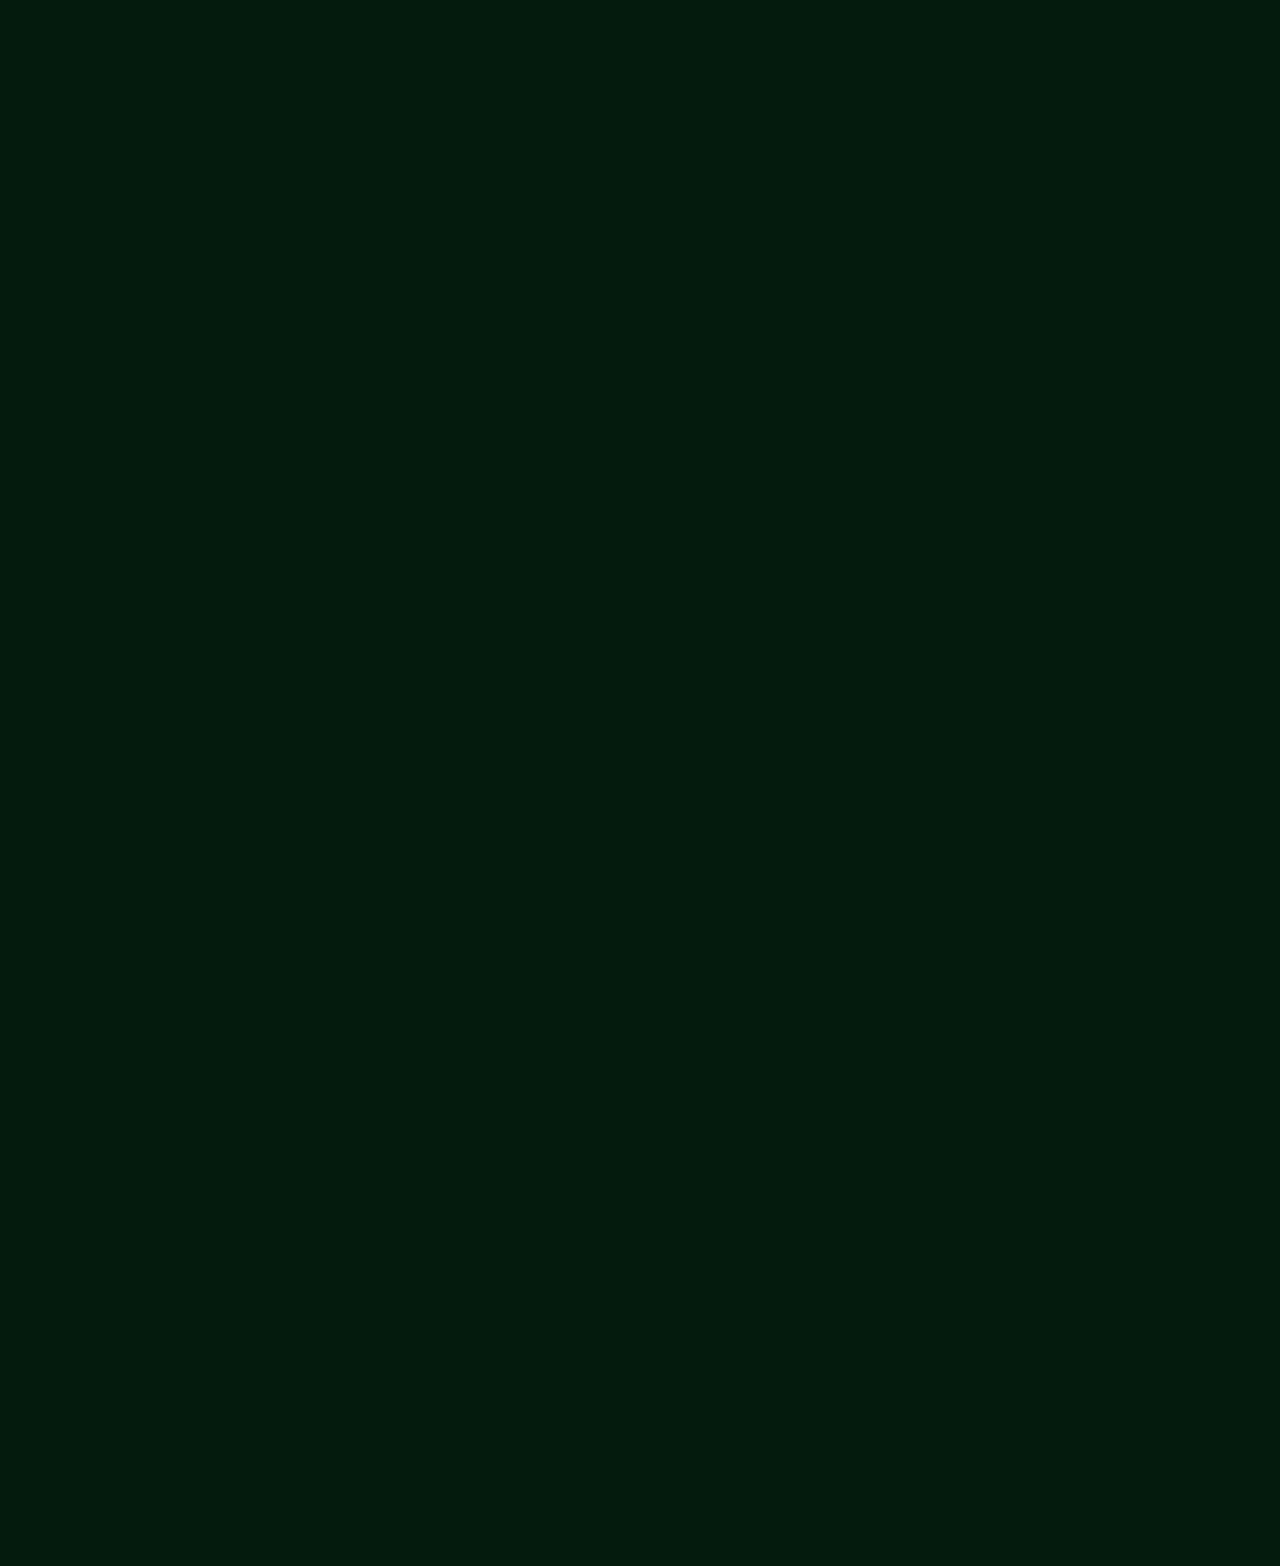
==== index.html @ d1846ac2 "Update" ====
<!DOCTYPE html>
<html lang="en">

<head>
  <meta charset="UTF-8">
  <meta http-equiv="X-UA-Compatible" content="IE=edge">
  <meta name="viewport" content="width=device-width, initial-scale=1.0">
  <meta name="description"
    content="This is the awsome blog of teenage mutant ninja turtles. We blog about our everyday life, and things that interest us">
  <title>Home page</title>
  <link href="styles/styles.css" rel="stylesheet">
  <link rel="shortcut icon" type="image/png" href="images/favleo.png">
  <script src="https://kit.fontawesome.com/1fe0dacb52.js" crossorigin="anonymous"></script>
</head>

<body>
  <header class="top">
    <div class="background-top">
      <div class="head">
        <div class="bandana"></div>
      </div>
      <div class="eyes">
        <div class="eye_left">
          <div class="eyeball"></div>
        </div>
        <div class="eye_right">
          <div class="eyeball"></div>
        </div>
      </div>
    </div>
    <nav class="nav_top_front">
      <a href="index.html" class="home_header"><i class="fas fa-user-ninja"></i>
        <p>Turtleblog</p>
      </a>
      <div class="hamburger">
        <div class="bar"></div>
        <div class="bar"></div>
        <div class="bar"></div>
      </div>
      <ul class="nav-menu">
        <li class="nav-items"><a href="index.html" class="button active_site">home</a></li>
        <li class="nav-items"><a href="blog.html" class="button">blog</a></li>
        <li class="nav-items"><a href="about.html" class="button">about</a></li>
        <li class="nav-items"><a href="contact.html" class="button">contact</a></li>
      </ul>
    </nav>
  </header>
  <main>
    <div class="background-front">
      <div class="text-button-front">
        <p class="front_text_first">the awsome blog of</p>
        <p class="front_text_second">teenage mutant ninja</p>
        <p class="front_text_third">turtles</p>
        <a href="blog.html" class="button_front">Enter</a>
      </div>
    </div>
    <div class="latest_posts">
      <p>Latest posts</p>
    </div>
    <div class="carousel_wrapper">
      <div class="slider">
        <button class="pre-btn">
          <img src="/images/arrow.png" alt="last">
        </button>
        <button class="nxt-btn">
          <img src="/images/arrow.png" alt="next">
        </button>
        <div class="carousel slider-container">
          <div class="loader">
            <i class="fas fa-user-ninja"></i>
            <i class="fas fa-user-ninja"></i>
            <i class="fas fa-user-ninja"></i>
            <i class="fas fa-user-ninja"></i>
          </div>
          <p class="loader_p">Loading</p>
        </div>
      </div>
    </div>
    <div class="dons_pizza">Here comes Donatello's kitchen</div>
  </main>
  <script src="/js/script.js"></script>
  <script src="/js/eyes.js"></script>
  <script src="/js/carousel.js"></script>
  <footer>Atle R. Andersen-Hjelmseth &copy; 2023</footer>
</body>

</html>
---- styles/styles.css ----
/* Global styles */

@font-face {
  font-family: 'turtles';
  src: url(/fonts/Turtles.otf);
}

@font-face {
  font-family: 'halfshell';
  src: url(/fonts/NinjaTurtles-AArm.otf);
}
body {
  margin: auto;
  font-family:'Gill Sans', 'Gill Sans MT', Calibri, 'Trebuchet MS', sans-serif;
  font-size: 1.2rem;
  background-color: #041b0d;
  max-width: 1500px;
  min-height: 100vh;
  animation-name: smooth;
  animation-duration: 0.2s;
  animation-fill-mode: forwards;
  opacity: 0;
}

a {
  text-decoration: none;
  color: white;
  text-transform:uppercase;
  font-size: 1.2rem;
}

img {
  width: 100%;
}

main {
  background-image: linear-gradient(0deg, rgba(31, 99, 14, 0.98), rgba(31, 99, 14, 0.98)), url(/images/wall-2715701_640.jpg);
  padding-bottom: 20px;
  min-height: 100%;
  min-height: calc(100vh - 70px);
}

h1 {
  font-size: 1.5rem;
  text-align: center;
  color: white;
  text-shadow: 0px 5px 10px rgb(0, 0, 0);
  text-transform: uppercase;
  padding: 30px 0px 0px 0px;
}

h2 {
  text-align: center;
  color: white;
  text-decoration: underline;
}

.api_error {
  padding: 100px 0 100px 0;
  color: white;
  text-align: center;
  margin: auto;
}

/* Animations - Global */

@keyframes smooth {
  0% {
    opacity: 0;
  }
  50% {
    opacity: 0.5;
  }
  100% {
    opacity: 1;
  }
}

/* Scrollbar */

::-webkit-scrollbar {
  width: 0.9em;
}

::-webkit-scrollbar-track {
  border-radius: 10px;
  margin-block: 0.5em;
}

::-webkit-scrollbar-thumb {
  background: #2b6406;
  border: 2px solid #76df31;
  border-radius: 10px;
}

::-webkit-scrollbar-thumb:hover {
  background: #43960c;
}

/* loader */

.loader {
  display: flex;
  justify-content: space-around;
  width: 100px;
  height: 100px;
  margin: auto;
  padding: 150px 0 0 0;
}

.loader i {
  animation: loader 0.5s cubic-bezier(0,.71,.31,.99) infinite alternate;
}

.loader i:nth-child(2) {
  animation-delay: 0.1s;
}

.loader i:nth-child(3) {
  animation-delay: 0.2s;
}

.loader i:nth-child(4) {
  animation-delay: 0.3s;
}

@keyframes loader {
  from {transform: translateY();}
  to  {transform: translateY(-100px);}
}

.loader_p {
  font-family: "turtles";
  font-size: 2rem;
  color: #76df31;
  text-align: center;
  position: relative;
  top: -110px;
  text-shadow: 0px 0px 30px rgb(0, 0, 0);
}

/* header */ 

header {
  display: flex;
  margin: auto;
  flex-direction: column;
  justify-items: center;
  max-height: 464px;

}

.logo {
  display: flex;
  margin: auto;
  justify-self: center;
  padding-top: 50px;
  max-width: 350px;
}

.background-top {
  display: none;
  width: 100%;
  min-height: 500px;
  justify-content: center;
  margin: auto;
  overflow: hidden;
  background: radial-gradient(rgba(181, 182, 103, 0.9), rgba(3, 36, 22, 0.9) ), url(/images/test_top.jpg);
  background-repeat: no-repeat;
  background-size: cover;
}


/* navigation */


.nav_top_front {
  display: flex;
  position: fixed;
  justify-content: space-between;
  align-items: center;
  width: 100%;
  min-height: 80px;
  background-color: #09301f;
  z-index: 1;
  margin: auto;
  box-shadow: 0 5px 35px rgb(0 0 0);
  max-width: 1500px;
}

.nav_top_front ul {
  padding: 0px;
  max-width: 1200px;
  display: flex;
  justify-content: center;
}


li {
  display: block;
  position: relative;
  margin: 0 10px;
  padding: 10px 30px 10px 30px;
}

 li:after {
  content: "";
  position: absolute;
  background-color: #76df31;
  height: 5px;
  width: 0%;
  left: 50%;
  transform: translateX(-50%);
  bottom: -1px;
  transition: 0.3s;
  
}

.home_header {
  display: flex;
  flex-direction: row;
  align-items: center;
}

.home_header p {
  font-family: "turtles";
  margin-left: 10px;
}

.fa-user-ninja {
  color:#76df31;
  font-size: 28px;
  margin-left: 24px;
}

.active_site {
  text-shadow: 0px 0px 5px rgb(255, 255, 255);
  border-bottom: solid 5px #76df31;
  padding-bottom: 6px;
}

.hamburger {
  display: block;
  margin: 0 20px 0 20px;
}

.hamburger.active .bar:nth-child(2) {
  opacity: 0;
}

.hamburger.active .bar:nth-child(1) {
  transform: translateY(8px) rotate(45deg);
}

.hamburger.active .bar:nth-child(3) {
  transform: translateY(-8px) rotate(-45deg);
}

.bar {
  display: block;
  width: 30px;
  height: 3px;
  margin: 6px auto;
  -webkit-transition: all 0.3s ease-in-out;
  transition: all 0.3s ease-in-out;
  background-color: #76df31;
}

.nav-menu {
  position: fixed;
  padding-top: 50px;
  right: -165%;
  top: 55px;
  gap: 0;
  width: 300px;
  height: 100%;
  text-align: center;
}

.nav-menu.active {
  right: 0;
  display: block;
  background-color: #09301f;
  width: 100%;
  height: 100%;
  transition: 0.3s;
}

.nav-items {
  margin: 50px 0px;
}
.nav-links {
  color: rgb(19,38,38);
  text-decoration: none;
  font-size: 1.3em;
  font-weight: bold;
  text-decoration: none;
}


/* heads */

.eyes {
  position: absolute;
  top: 350px;
  transform: translateY(-50%);
  text-align: center;
}

.head {
  width: 80%;
  height: 900px;
  background-color: #2b6406;
  display: inline-block;
  margin: 40px;
  border-radius: 50%;
  position: relative;
  overflow: hidden;
  z-index: 0;
  box-shadow: inset 0px 20px 80px rgb(0, 0, 0);
  border: solid black 4px;
}

.eyeball {
  width: 40px;
  height: 40px;
  background-color: black;
  position: absolute;
  top: 50%;
  left: 50%;
  transform: translate(-50%, -50%);
  border-radius: 50%;
  border:33px solid rgb(54, 14, 14);

}

/* Blue, Leonardo */

.eye_left {
  width: 24vw;
  height: 12vw;
  max-width: 300px;
  max-height: 145px;
  background-color: white;
  display: inline-block;
  margin: 40px;
  border-radius: 50%;
  position: relative;
  overflow: hidden;
  border: 4.5vw solid blue;
  transform: rotate(2deg);
  box-shadow: inset 5px 5px 5px rgb(0, 0, 0);
}

.eye_right {
  width: 24vw;
  height: 12vw;
  max-width: 300px;
  max-height: 145px;
  background-color: white;
  display: inline-block;
  margin: 40px;
  border-radius: 50%;
  position: relative;
  overflow: hidden;
  border: 4.5vw solid blue;
  transform: rotate(-2deg);
  box-shadow: inset 5px 5px 5px rgb(0, 0, 0);
}

.bandana {
  height: 200px;
  background-color: blue;
  width: 100%;
  position: relative;
  overflow: hidden;
  top: 200px;
  box-shadow: 0px 5px 10px rgb(0, 0, 0);
  border: solid black 2px;
}

/* Red, Raphael */

.raphael_eye_left {
  width: 24vw;
  height: 12vw;
  max-width: 300px;
  max-height: 145px;
  background-color: white;
  display: inline-block;
  margin: 40px;
  border-radius: 50%;
  position: relative;
  overflow: hidden;
  border: 4.5vw solid red;
  transform: rotate(2deg);
  box-shadow: inset 5px 5px 5px rgb(0, 0, 0);
}

.raphael_eye_right {
  width: 24vw;
  height: 12vw;
  max-width: 300px;
  max-height: 145px;
  background-color: white;
  display: inline-block;
  margin: 40px;
  border-radius: 50%;
  position: relative;
  overflow: hidden;
  border: 4.5vw solid red;
  transform: rotate(-2deg);
  box-shadow: inset 5px 5px 5px rgb(0, 0, 0);
}

.raphael_bandana {
  height: 200px;
  background-color: red;
  width: 100%;
  position: relative;
  overflow: hidden;
  top: 200px;
  box-shadow: 0px 5px 10px rgb(0, 0, 0);
  border: solid black 2px;
}

/* Orange, Michelangelo */

.michelangelo_eye_left {
  width: 24vw;
  height: 12vw;
  max-width: 300px;
  max-height: 145px;
  background-color: white;
  display: inline-block;
  margin: 40px;
  border-radius: 50%;
  position: relative;
  overflow: hidden;
  border: 4.5vw solid orange;
  transform: rotate(2deg);
  box-shadow: inset 5px 5px 5px rgb(0, 0, 0);
}

.michelangelo_eye_right {
  width: 24vw;
  height: 12vw;
  max-width: 300px;
  max-height: 145px;
  background-color: white;
  display: inline-block;
  margin: 40px;
  border-radius: 50%;
  position: relative;
  overflow: hidden;
  border: 4.5vw solid orange;
  transform: rotate(-2deg);
  box-shadow: inset 5px 5px 5px rgb(0, 0, 0);
}

.michelangelo_bandana {
  height: 200px;
  background-color: orange;
  width: 100%;
  position: relative;
  overflow: hidden;
  top: 200px;
  box-shadow: 0px 5px 10px rgb(0, 0, 0);
  border: solid black 2px;
}

/* Purple, Donatello */

.donatello_eye_left {
  width: 24vw;
  height: 12vw;
  max-width: 300px;
  max-height: 145px;
  background-color: white;
  display: inline-block;
  margin: 40px;
  border-radius: 50%;
  position: relative;
  overflow: hidden;
  border: 4.5vw solid purple;
  transform: rotate(2deg);
  box-shadow: inset 5px 5px 5px rgb(0, 0, 0);
}

.donatello_eye_right {
  width: 24vw;
  height: 12vw;
  max-width: 300px;
  max-height: 145px;
  background-color: white;
  display: inline-block;
  margin: 40px;
  border-radius: 50%;
  position: relative;
  overflow: hidden;
  border: 4.5vw solid purple;
  transform: rotate(-2deg);
  box-shadow: inset 5px 5px 5px rgb(0, 0, 0);
}

.donatello_bandana {
  height: 200px;
  background-color: purple;
  width: 100%;
  position: relative;
  overflow: hidden;
  top: 200px;
  box-shadow: 0px 5px 10px rgb(0, 0, 0);
  border: solid black 2px;
}

/* Home page */

.background-front {
  display: block;
  width: 100%;
  min-height: 600px;
  background-image: linear-gradient(0deg, rgba(255, 230, 0, 0.1), rgba(255, 230, 0, 0.1)), url(/images/leonardo_front.jpg);
  background-repeat: no-repeat;
  background-size: cover;
  z-index: 10;
}

.text-button-front {
  display: flex;
  flex-direction: column;
  text-align: center;
  text-transform: uppercase;
  max-width: 500px;
  position: relative;
  padding-top: 180px;
  margin: auto;
  left: auto;
  top: auto;
}



.front_text_first {
  font-size: 1.2rem;
  margin: 0 0 10px 0;
  padding: 0;
  color: white;
}

.front_text_second {
  font-size: 21px;
  margin: 0 10px 0 10px;
  padding: 5px;
  text-transform: uppercase;
  color: white;
  background-color: red;
  border: solid 2px black;
  font-family: "halfshell";
}

.front_text_third {
  font-family: "turtles";
  font-size: 80px;
  margin-top: 10px;
  color: #53CC00;
  padding: 0;
  text-shadow: 0px 5px 10px rgb(0, 0, 0);
  position: relative;
  top: -32px;
  -webkit-text-stroke: 2px black;
}

.button_front {
  max-width: 200px;
  padding: 10px 40px 10px 40px;
  border: 2px solid #071A30;
  font-size: 1.2rem;
  text-transform: uppercase;
  margin: auto;
  background-color: red;
  border-radius: 10px;
  font-family: "turtles";
  text-shadow: 1px 1px 20px rgb(3, 65, 22);
}


.button_front:hover {
  box-shadow: 0px 1px 10px rgb(255, 255, 255);
}


.latest_posts {
  text-align: center;
  background-color: #09301f;
  width: 100%;
  margin: auto;
  padding: 1px 0 0 0;
}

.latest_posts p {
  color: white;
  font-size: 1.5rem;
  text-transform: uppercase;
  margin: auto;
  padding: 15px 0 15px 0;
  z-index: 7;
}

.dons_pizza {
  display: none;
  background-color: #09301f;
  height: 500px;
}

/* home page carousel, slider */

.carousel {
  display: flex;
  flex-direction: row;
  margin: auto;
}

.button_carousel {
  background-color: #53CC00;
  padding: 10px;
  max-width: 150px;
  margin: auto;
  border-radius: 10px;
  border: solid 2px black;
  font-family: "turtles";
  font-size: 1.2rem;
  color: black;
  text-shadow: 0px 0px 5px rgb(255, 255, 255);
}

.button_carousel:hover {
  box-shadow: 0px 1px 10px rgb(255, 255, 255);
}

.slider {
  position: relative;
  overflow: hidden;
  padding: 20px;
  margin: 20px 0px 20px 0px;
}



.slider-container {
  display: flex;
  overflow-x: auto;
  scroll-behavior: smooth;
}

.slider-container::-webkit-scrollbar {
  display: none;
}

.slider-card {
  display: flex;
  flex-direction: column;
  justify-content: space-between;
  flex: 0 0 auto;
  margin: 0 20px 0 20px;
  width: 78%;
  padding: 20px;
  text-align: center;
  background-color: #09301f;
  border: solid 2px black;
  border-radius: 15px;
}

.slider-card p {
  color: white;
  font-size: 1.2rem;
  height: 60px;
}

.slider-card img {
  border-radius: 15px;
}


.slider-thumb {
  width: 100%;
  height: 100%;
  object-fit: cover;
}

.pre-btn,
.nxt-btn {
  border: none;
  height: 100%;
  position: absolute;
  top: 0;
  display: flex;
  justify-content: center;
  align-items: center;
  background: 0;
  cursor: pointer;
  padding: 0px 20px 0px 20px;
}

.pre-btn {
  left: 0;
  transform: rotate(180deg);
}

.nxt-btn {
  right: 0;
}


.pre-btn img,
.nxt-btn img {
  opacity: 0.7;
  width: 15px;
}


.pre-btn:hover img,
.nxt-btn:hover img {
  opacity: 1;
}

/* Blog page */

.background-blog {
  padding-top: 100px;

}

.blog  {
  display: flex;
  flex-direction: column;
  margin: 15px;
}

.blog-title {
  font-size: 1.5rem;
  font-weight: bold;
  text-shadow: 0px 5px 10px rgb(0 0 0);
}


.search {
  display: flex;
  margin: auto;
  height: 20px;
  width: 250px;
  opacity: 0.8;
  border: solid 2px black;
  padding: 15px;
}

input::placeholder {
  font-size: 1rem;
}

.blog-container {
  display: flex;
  flex-direction: column;
  max-width: 800px;
  margin: 50px auto 50px auto;
  background-color: #09301f;
  text-align: center;
  padding: 20px;
  color: white;
  border: solid 2px black;
  box-shadow: 0 5px 15px rgb(0 0 0);
  transition: 0.2s;
  border-radius: 10px;
}

.button_blog {
  background-color: #53CC00;
  padding: 10px;
  max-width: 150px;
  border-radius: 10px;
  border: solid 2px black;
  font-family: "turtles";
  font-size: 1.2rem;
  color: black;
  text-shadow: 0px 0px 5px rgb(255, 255, 255);
  margin: auto;
}

.button_blog:hover {
  box-shadow: 0 0px 10px rgb(255, 255, 255);
}

.button_view_more {
  display: none;
  margin: 0 auto 40px auto;
  font-family: "turtles";
  text-transform: uppercase;
  padding: 15px;
  background-color:red;
  color: white;
  border: solid 1px black;
  cursor: pointer;
  box-shadow: 0 5px 35px rgb(0 0 0);
  text-shadow: 10px 0px 15px rgb(0, 0, 0);
  border-radius: 10px;
  font-size: 1.5rem;
}

.button_view_more:hover {
  box-shadow: 0 0px 10px rgb(255, 255, 255);
}


/* Spesific blogpost */

.details {
  display: flex;
  flex-direction: column;
  margin: 15px;
}

.details-container {
  display: flex;
  max-width: 800px;
  flex-direction: column;
  margin: auto;
  color: white;
}

.details-container button {
  display: block;
  font-family: "turtles";
  max-width: 150px;
  margin: 0 0 50px 0;
  text-align: center;
  text-transform: uppercase;
  padding: 10px;
  background-color: red;
  color: white;
  border: solid 1px black;
  cursor: pointer;
  box-shadow: 0 5px 35px rgb(0 0 0);
  text-shadow: 10px 0px 15px rgb(0 0 0);
  border-radius: 10px;
  font-size: 1rem;
}

.details-container h1 {
  padding: 0;
}

.details-container img {
  cursor: zoom-in;
  border-radius: 10px;
  box-shadow: 0 5px 15px rgb(0 0 0);
  border: solid 2px black;
  height: 100%;
}

.author {
  color: white;
  padding: 0px 0px 0px 20px;
}

.post_author {
  text-align: center;
  font-style: italic;
}

.modal {
  position: fixed;
  display: none;
  height: 100%;
  width: 100%;
  top: 0;
  left: 0;
  background-color: rgba(0, 0, 0, 0.9);
  color: white;
  z-index: 2;
  overflow: auto;
  flex-direction: row;
}

.modal_hidden {
  display: none;
}


.modalContent {
  display: flex;
  flex-direction: column;
  min-height: 100vh;
  justify-content: center;
  align-items: center;
  margin: auto;
}

.modalImg {
  width: 100%;
}

.modal p {
  padding: 0 15px 0 15px;
  text-align: center;
}

.close {
  position: absolute;
  top: 2rem;
  right: 2rem;
  font-size: 1.5rem;
  cursor: pointer;
}

.your-comment {
  height: 150px;
  display: flex;
  position: relative;
  border: 1px solid #c4c4c4;
  border-radius: 10px;
  margin: 20px auto 10px auto;
  padding: 20px;
  box-sizing: border-box;
  width: 90%;
  max-width: 700px;
}


.comments {
  font-style: italic;
  color: white;
  background-color: rgba(255, 255, 255, 0.185);
  border: solid 3px #76df31;
  text-align: center;
  width: 90%;
  max-width: 700px;
  margin: 20px auto 20px auto;
}

.comments p {
  padding: 0 15px 0 15px;
}

.nocomments {
  text-align: center;
  color: white;
}

.author_name {
  text-align: left;
  padding: 10px;
  text-decoration: underline;
}

.sendLoader {
  display: none;
  text-align: center;
  margin: 40px 0 0 0;
}

.sendLoader i{
  font-size: 3rem;
  animation: send_loader 2s linear infinite;
  text-align: center;
  margin: 0;
}

@keyframes send_loader{
  0%{
    transform: rotateX(0) rotateY(0);
  }
  50%{
    transform: rotateX(0) rotateY(180deg);
  }
  75%{
    transform: rotateX(180deg) rotateY(0);
  }
}

.loader_p_send {
  font-family: "turtles";
  font-size: 2rem;
  color: #76df31;
  text-align: center;
  text-shadow: 0px 0px 30px rgb(0, 0, 0);
  margin: 0;
}

/* About us */

.aboutus-container {
  display: flex;
  flex-direction: column;
  margin: auto;
  max-width: 1000px;
  padding: 40px 20px 20px 20px;
}

.aboutus-container p {
  color: white;
  text-align: center;
}

.aboutusimg {
  border-radius: 10px;
  box-shadow: 0 5px 15px rgb(0 0 0);
  border: solid 2px black;
}



/* contact page */

.contact-us-content {
  justify-content: center;
  max-width: 700px;
  margin: auto;
  display: block;
}

iframe {
  display: none;
}

.contact-us img {
  display: none;
}


input,
select,
#your-message {
  display: flex;
  position: relative;
  border: 1px solid #c4c4c4;
  border-radius: 10px;
  margin: 20px auto 10px auto;
  padding: 20px;
  box-sizing: border-box;
  width: 80%;
}

#your-message {
  min-height: 400px;
}


.formError {
  display: none;
  color:white;
  text-shadow: 0px 0px 5px rgb(255, 0, 0);
  font-size: 1rem;
  text-align: left;
  margin-left: 15px;
  text-align: center;
}

.success {
  text-align: center;
  font-family: "turtles";
  color: rgb(255, 0, 0);
  font-size: 2.5rem;
  text-shadow: 0px 0px 5px rgb(0 0 0);
  display: none;
  padding: 15px;
  -webkit-text-stroke: 0.5px black;
}

#message {
  font-family: 'Gill Sans', 'Gill Sans MT', Calibri, 'Trebuchet MS', sans-serif;
  font-size: 1rem;
}

.button_contact {
  display: flex;
  justify-content: center;
  background-color: #53CC00;
  padding: 10px;
  width: 200px;
  border-radius: 10px;
  border: solid 2px black;
  font-family: "turtles";
  font-size: 1.2rem;
  color: black;
  text-shadow: 0px 0px 5px rgb(255 255 255);
  margin: 80px auto 0 auto;
}

.button_contact:hover {
  cursor: pointer;
  box-shadow: 0px 1px 10px rgb(255, 255, 255);
}


/* footer */

footer {

  width: 100%;
  text-align: center;
  color: white;
  padding: 20px 0px 20px 0px;
  background-color: #09301f;
  border-top: solid black 1px;
  font-size: 1rem;
}


/* slider */



@media (min-width: 1800px) {

  .eye_left {
    border: 81px solid blue;
  }
  .eye_right {
    border: 81px solid blue;
  }
  .raphael_eye_left {
    border: 81px solid red;
  }

  .raphael_eye_right {
    border: 81px solid red;
  }
  .michelangelo_eye_left {
    border: 81px solid orange;
  }

  .michelangelo_eye_right {
    border: 81px solid orange;
  }
  .donatello_eye_left {
    border: 81px solid purple;
  }

  .donatello_eye_right {
    border: 81px solid purple;
  }
}


@media (min-width: 850px) {

h1 {
  font-size: 2.5rem;
}

.background-top {
  display: flex;
}

.bar {
  display: none;
}

.home_header {
  display: none;
}

.nav_top_front {
  max-height: 80px;
  justify-content: center;
  position: absolute;
  top: 500px;
  background-color: rgba(7, 48, 21, 0.8);
  border: solid black 1px;
}

.stickyNavbar {
  position: fixed;
  top: 0;
}

.nav-menu {
  position: relative;
  flex-direction: row;
  right: 0;
  top: 0;
}

li {
  display: inline-block;
}

.text-button-front {
  right: 20%;
  top: 100px;
}

.front_text_second {
  font-size: 1.8rem;
  margin: 0;
}

.front_text_third {
  font-size:7rem;
  margin: 0;
}


.background-front {
  min-height: 650px;
  margin-top: 0;
}

.latest_posts p {
  font-size: 2.2rem;
}

.button_front {
  margin: 20px auto 40px auto;
}

.blog-title {
  font-size: 2.5rem;
}

.details-container button {
  margin: 40px 0 0 0;
}

.slider-card {
  width: 400px;
}

.modalImg {
  width: 120%;
  padding: 10px;
}

ul {
  display: flex;
}

li:hover:after {
  width: 45%;
}

input,
select,
#your-message {
  width: 700px;
}
}

/* Media for home-page text regarding really small screens */

@media (max-width: 374px) {
  .front_text_second {
    font-size: 5vw;
  }

  .front_text_third {
    font-size: 20vw;
  }
}
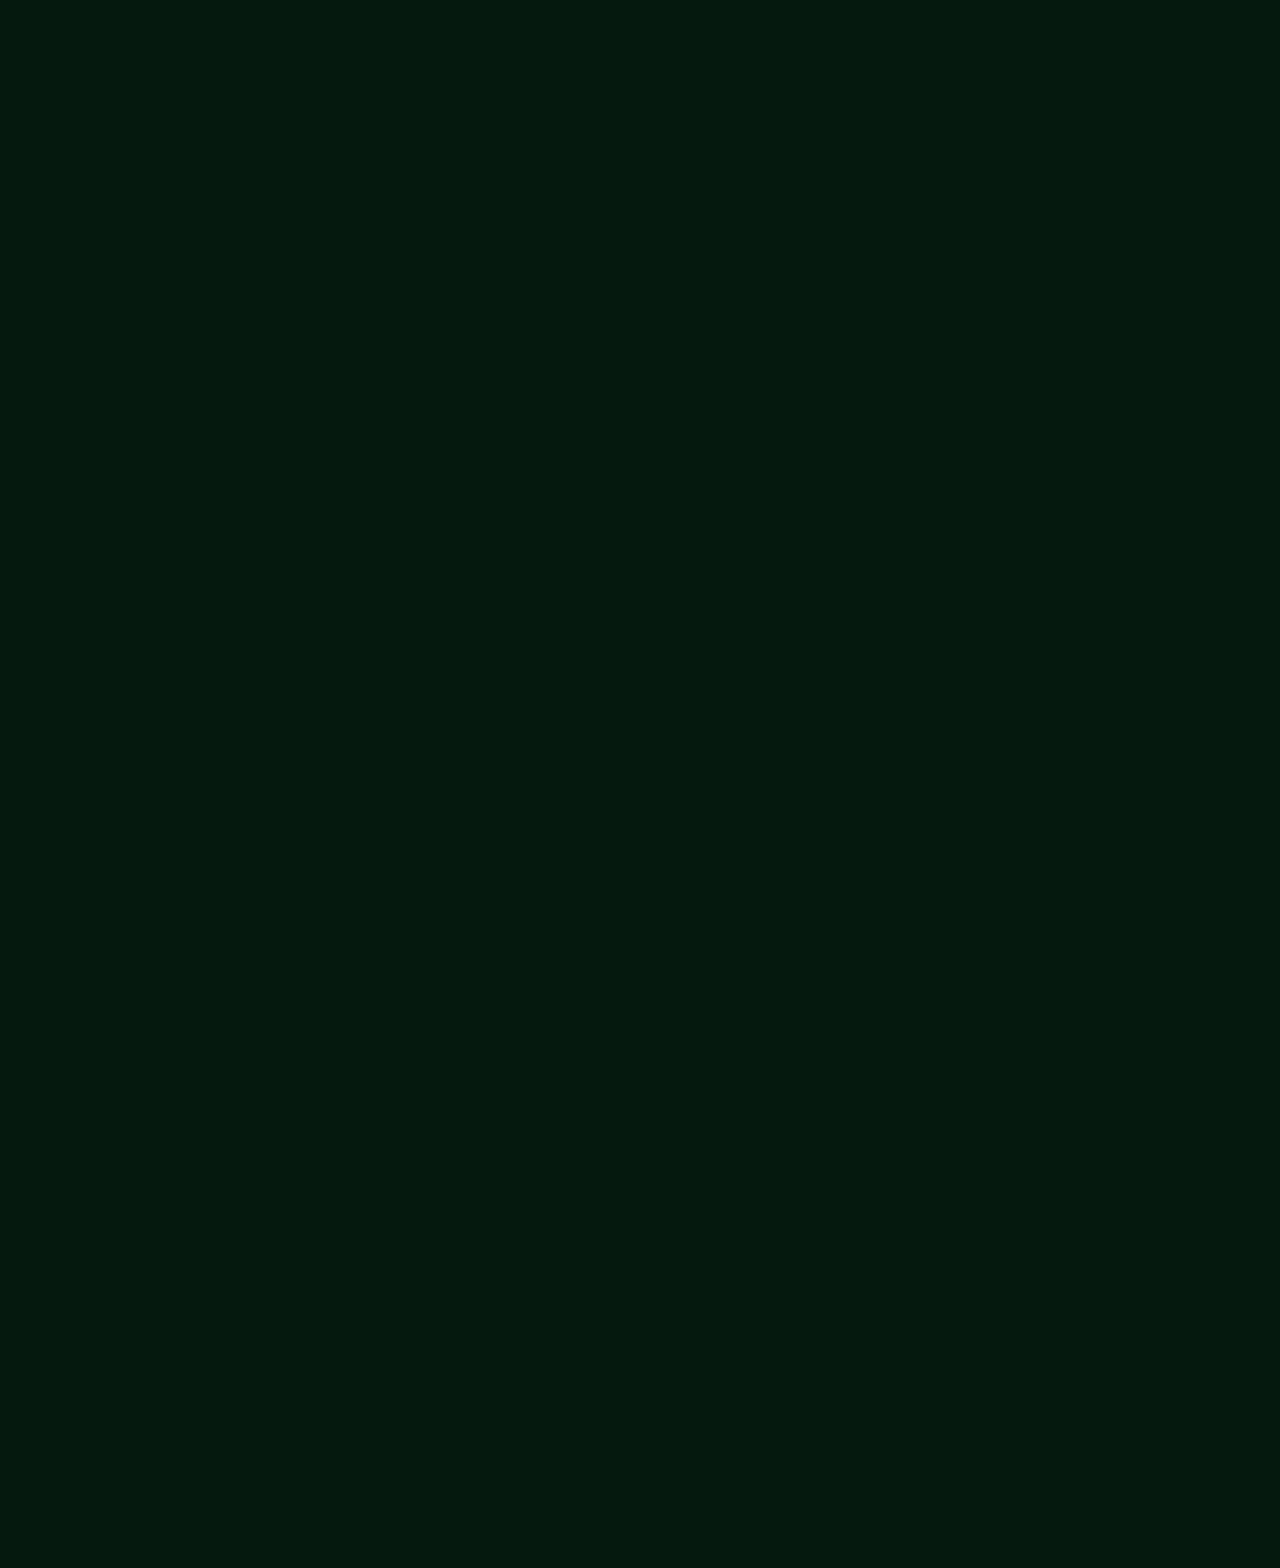
==== commit 28d95e0f: "Update" ====
--- a/index.html
+++ b/index.html
@@ -10,6 +10,7 @@
   <title>Home page</title>
   <link href="styles/styles.css" rel="stylesheet">
   <link rel="shortcut icon" type="image/png" href="images/favleo.png">
+  <link rel="stylesheet" href="https://use.typekit.net/gpr6jlw.css">
   <script src="https://kit.fontawesome.com/1fe0dacb52.js" crossorigin="anonymous"></script>
 </head>
 
@@ -72,11 +73,15 @@
             <i class="fas fa-user-ninja"></i>
             <i class="fas fa-user-ninja"></i>
           </div>
-          <p class="loader_p">Loading</p>
         </div>
       </div>
     </div>
-    <div class="dons_pizza">Here comes Donatello's kitchen</div>
+    <div class="dons_pizza">
+      <div>
+        <p class="front_text_second">Donatello's</p>
+        <p class="front_text_third">Pizzeria</p>
+      </div>
+    </div>
   </main>
   <script src="/js/script.js"></script>
   <script src="/js/eyes.js"></script>
--- a/styles/styles.css
+++ b/styles/styles.css
@@ -1,4 +1,6 @@
 /* Global styles */
+
+@import "variables.css";
 
 @font-face {
   font-family: 'turtles';
@@ -11,9 +13,9 @@
 }
 body {
   margin: auto;
-  font-family:'Gill Sans', 'Gill Sans MT', Calibri, 'Trebuchet MS', sans-serif;
-  font-size: 1.2rem;
-  background-color: #041b0d;
+  font-family:"garamond-premier-pro", sans-serif;
+  font-size: 1.3rem;
+  background-color: var(--darkest-color-green);
   max-width: 1500px;
   min-height: 100vh;
   animation-name: smooth;
@@ -89,12 +91,12 @@
 
 ::-webkit-scrollbar-thumb {
   background: #2b6406;
-  border: 2px solid #76df31;
+  border: 2px solid var(--light-color-green);
   border-radius: 10px;
 }
 
 ::-webkit-scrollbar-thumb:hover {
-  background: #43960c;
+  background: var(--light-color-green);
 }
 
 /* loader */
@@ -130,9 +132,9 @@
 }
 
 .loader_p {
-  font-family: "turtles";
+  font-family: "turtles", serif;
   font-size: 2rem;
-  color: #76df31;
+  color: var(--light-color-green);
   text-align: center;
   position: relative;
   top: -110px;
@@ -181,7 +183,7 @@
   align-items: center;
   width: 100%;
   min-height: 80px;
-  background-color: #09301f;
+  background-color: var(--dark-color-green);
   z-index: 1;
   margin: auto;
   box-shadow: 0 5px 35px rgb(0 0 0);
@@ -206,7 +208,7 @@
  li:after {
   content: "";
   position: absolute;
-  background-color: #76df31;
+  background-color: var(--light-color-green);
   height: 5px;
   width: 0%;
   left: 50%;
@@ -223,19 +225,19 @@
 }
 
 .home_header p {
-  font-family: "turtles";
+  font-family: "turtles", serif;
   margin-left: 10px;
 }
 
 .fa-user-ninja {
-  color:#76df31;
+  color:var(--light-color-green);
   font-size: 28px;
   margin-left: 24px;
 }
 
 .active_site {
   text-shadow: 0px 0px 5px rgb(255, 255, 255);
-  border-bottom: solid 5px #76df31;
+  border-bottom: solid 5px var(--light-color-green);
   padding-bottom: 6px;
 }
 
@@ -263,7 +265,7 @@
   margin: 6px auto;
   -webkit-transition: all 0.3s ease-in-out;
   transition: all 0.3s ease-in-out;
-  background-color: #76df31;
+  background-color: var(--light-color-green);
 }
 
 .nav-menu {
@@ -280,7 +282,7 @@
 .nav-menu.active {
   right: 0;
   display: block;
-  background-color: #09301f;
+  background-color: var(--dark-color-green);
   width: 100%;
   height: 100%;
   transition: 0.3s;
@@ -310,7 +312,7 @@
 .head {
   width: 80%;
   height: 900px;
-  background-color: #2b6406;
+  background-color: var(--head-color);
   display: inline-block;
   margin: 40px;
   border-radius: 50%;
@@ -556,14 +558,14 @@
   color: white;
   background-color: red;
   border: solid 2px black;
-  font-family: "halfshell";
+  font-family: "halfshell", serif;
 }
 
 .front_text_third {
-  font-family: "turtles";
+  font-family: "turtles", serif;
   font-size: 80px;
   margin-top: 10px;
-  color: #53CC00;
+  color: var(--light-color-green);
   padding: 0;
   text-shadow: 0px 5px 10px rgb(0, 0, 0);
   position: relative;
@@ -574,13 +576,13 @@
 .button_front {
   max-width: 200px;
   padding: 10px 40px 10px 40px;
-  border: 2px solid #071A30;
+  border: 2px solid black;
   font-size: 1.2rem;
   text-transform: uppercase;
   margin: auto;
   background-color: red;
   border-radius: 10px;
-  font-family: "turtles";
+  font-family: "turtles", serif;
   text-shadow: 1px 1px 20px rgb(3, 65, 22);
 }
 
@@ -592,7 +594,7 @@
 
 .latest_posts {
   text-align: center;
-  background-color: #09301f;
+  background-color: var(--dark-color-green);
   width: 100%;
   margin: auto;
   padding: 1px 0 0 0;
@@ -609,9 +611,24 @@
 
 .dons_pizza {
   display: none;
-  background-color: #09301f;
+  flex-direction: column;
+  background-color: var(--dark-color-green);
   height: 500px;
-}
+  padding: 30px 0 0 0;
+}
+
+.dons_pizza img {
+  display: flex;
+  max-width: 400px;
+  margin: auto;
+}
+
+.dons_pizza p {
+  max-width: 500px;
+ text-align: center;
+ margin: auto;
+}
+
 
 /* home page carousel, slider */
 
@@ -622,13 +639,13 @@
 }
 
 .button_carousel {
-  background-color: #53CC00;
+  background-color: var(--light-color-green);
   padding: 10px;
   max-width: 150px;
   margin: auto;
   border-radius: 10px;
   border: solid 2px black;
-  font-family: "turtles";
+  font-family: "turtles", serif;
   font-size: 1.2rem;
   color: black;
   text-shadow: 0px 0px 5px rgb(255, 255, 255);
@@ -666,14 +683,14 @@
   width: 78%;
   padding: 20px;
   text-align: center;
-  background-color: #09301f;
+  background-color: var(--dark-color-green);
   border: solid 2px black;
   border-radius: 15px;
 }
 
 .slider-card p {
   color: white;
-  font-size: 1.2rem;
+  font-size: 1.3rem;
   height: 60px;
 }
 
@@ -763,7 +780,7 @@
   flex-direction: column;
   max-width: 800px;
   margin: 50px auto 50px auto;
-  background-color: #09301f;
+  background-color: var(--dark-color-green);
   text-align: center;
   padding: 20px;
   color: white;
@@ -774,12 +791,12 @@
 }
 
 .button_blog {
-  background-color: #53CC00;
+  background-color: var(--light-color-green);
   padding: 10px;
   max-width: 150px;
   border-radius: 10px;
   border: solid 2px black;
-  font-family: "turtles";
+  font-family: "turtles", serif;
   font-size: 1.2rem;
   color: black;
   text-shadow: 0px 0px 5px rgb(255, 255, 255);
@@ -793,7 +810,7 @@
 .button_view_more {
   display: none;
   margin: 0 auto 40px auto;
-  font-family: "turtles";
+  font-family: "turtles", serif;
   text-transform: uppercase;
   padding: 15px;
   background-color:red;
@@ -823,13 +840,15 @@
   display: flex;
   max-width: 800px;
   flex-direction: column;
-  margin: auto;
-  color: white;
+  margin: 0 auto 60px auto;
+  padding-bottom: 20px;
+  color: white;
+  border-bottom: solid 1px;
 }
 
 .details-container button {
   display: block;
-  font-family: "turtles";
+  font-family: "turtles", serif;
   max-width: 150px;
   margin: 0 0 50px 0;
   text-align: center;
@@ -855,6 +874,7 @@
   box-shadow: 0 5px 15px rgb(0 0 0);
   border: solid 2px black;
   height: 100%;
+  margin-bottom: 40px;
 }
 
 .author {
@@ -916,7 +936,6 @@
   height: 150px;
   display: flex;
   position: relative;
-  border: 1px solid #c4c4c4;
   border-radius: 10px;
   margin: 20px auto 10px auto;
   padding: 20px;
@@ -930,7 +949,7 @@
   font-style: italic;
   color: white;
   background-color: rgba(255, 255, 255, 0.185);
-  border: solid 3px #76df31;
+  border: solid 3px var(--light-color-green);
   text-align: center;
   width: 90%;
   max-width: 700px;
@@ -978,9 +997,9 @@
 }
 
 .loader_p_send {
-  font-family: "turtles";
+  font-family: "turtles", serif;
   font-size: 2rem;
-  color: #76df31;
+  color: var(--light-color-green);
   text-align: center;
   text-shadow: 0px 0px 30px rgb(0, 0, 0);
   margin: 0;
@@ -1032,7 +1051,7 @@
 #your-message {
   display: flex;
   position: relative;
-  border: 1px solid #c4c4c4;
+  border: 1px solid white;
   border-radius: 10px;
   margin: 20px auto 10px auto;
   padding: 20px;
@@ -1057,7 +1076,7 @@
 
 .success {
   text-align: center;
-  font-family: "turtles";
+  font-family: "turtles", serif;
   color: rgb(255, 0, 0);
   font-size: 2.5rem;
   text-shadow: 0px 0px 5px rgb(0 0 0);
@@ -1066,6 +1085,11 @@
   -webkit-text-stroke: 0.5px black;
 }
 
+#your-name {
+  background-color: white;
+}
+
+
 #message {
   font-family: 'Gill Sans', 'Gill Sans MT', Calibri, 'Trebuchet MS', sans-serif;
   font-size: 1rem;
@@ -1074,12 +1098,12 @@
 .button_contact {
   display: flex;
   justify-content: center;
-  background-color: #53CC00;
+  background-color: var(--light-color-green);
   padding: 10px;
   width: 200px;
   border-radius: 10px;
   border: solid 2px black;
-  font-family: "turtles";
+  font-family: "turtles", serif;
   font-size: 1.2rem;
   color: black;
   text-shadow: 0px 0px 5px rgb(255 255 255);
@@ -1100,7 +1124,7 @@
   text-align: center;
   color: white;
   padding: 20px 0px 20px 0px;
-  background-color: #09301f;
+  background-color: var(--dark-color-green);
   border-top: solid black 1px;
   font-size: 1rem;
 }
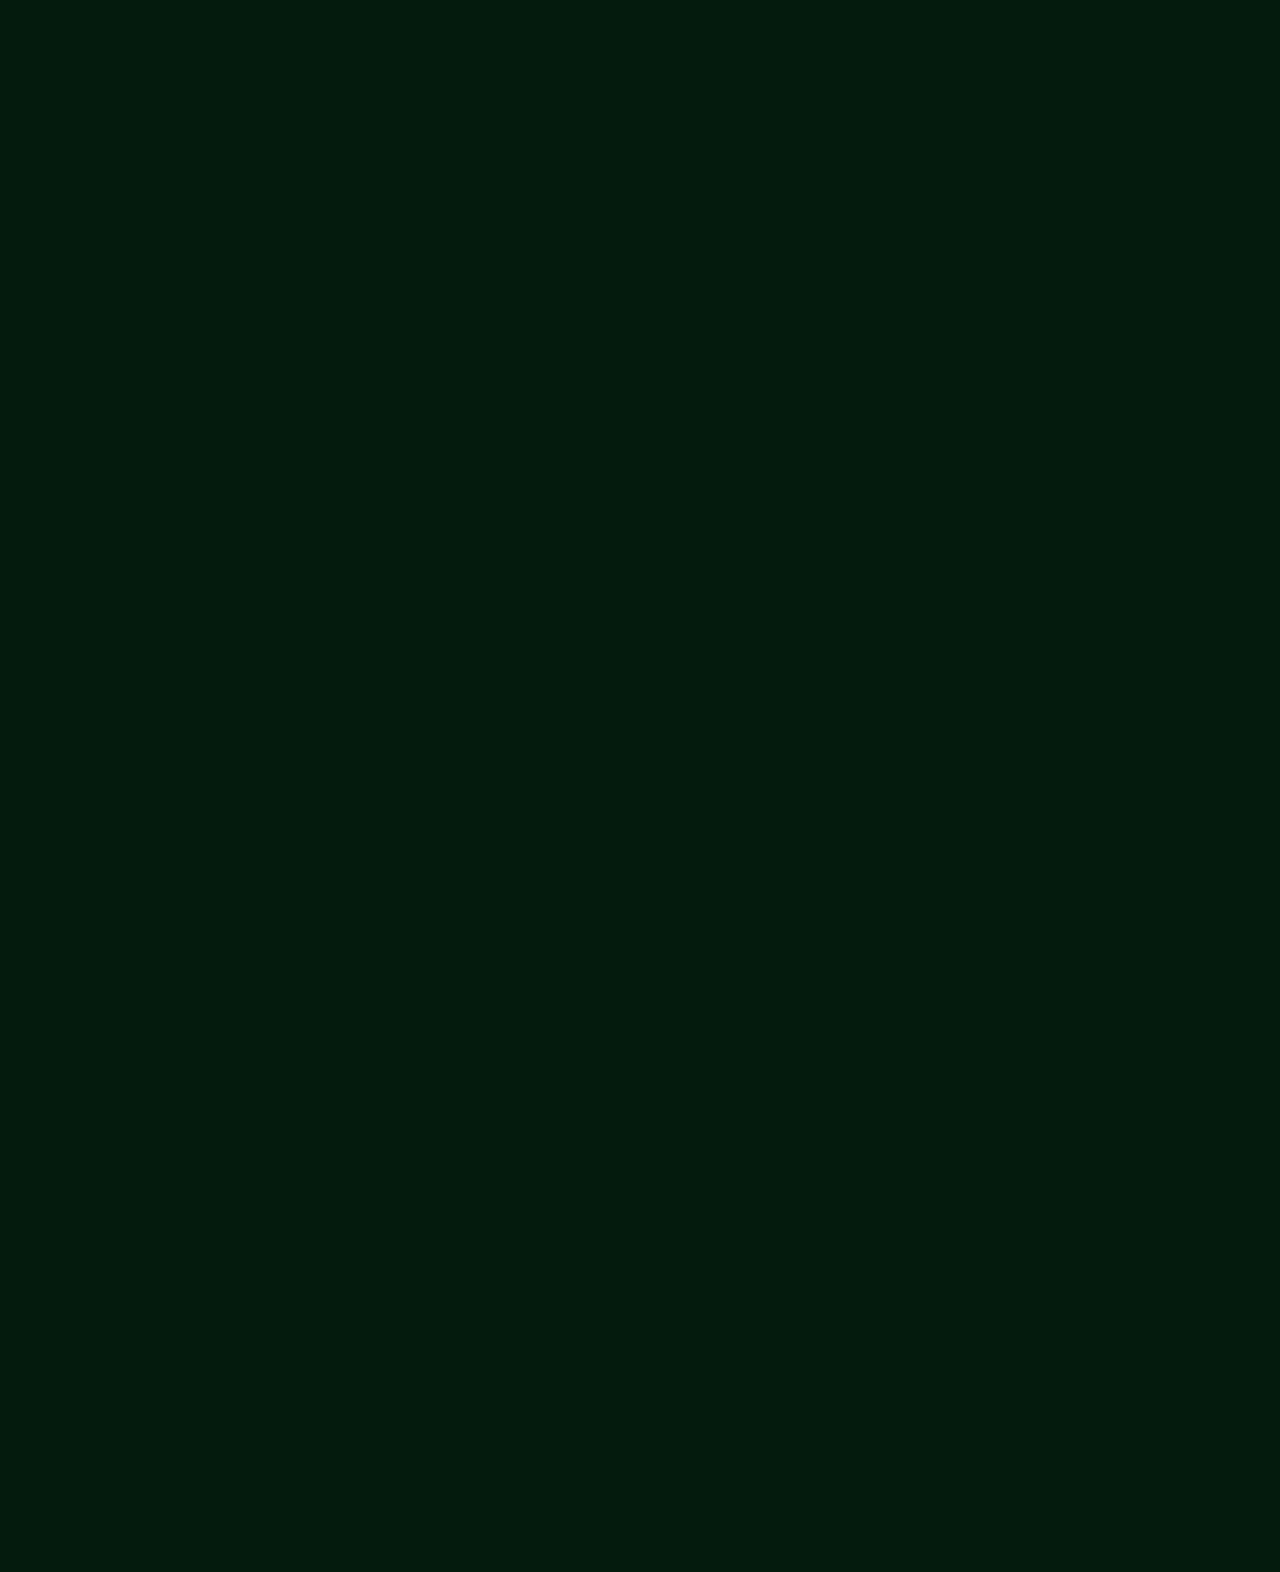
==== commit 1ffb3f50: "Update" ====
--- a/index.html
+++ b/index.html
@@ -12,6 +12,16 @@
   <link rel="shortcut icon" type="image/png" href="images/favleo.png">
   <link rel="stylesheet" href="https://use.typekit.net/gpr6jlw.css">
   <script src="https://kit.fontawesome.com/1fe0dacb52.js" crossorigin="anonymous"></script>
+  <script>
+    (function (h, o, t, j, a, r) {
+      h.hj = h.hj || function () { (h.hj.q = h.hj.q || []).push(arguments) };
+      h._hjSettings = { hjid: 3291767, hjsv: 6 };
+      a = o.getElementsByTagName('head')[0];
+      r = o.createElement('script'); r.async = 1;
+      r.src = t + h._hjSettings.hjid + j + h._hjSettings.hjsv;
+      a.appendChild(r);
+    })(window, document, 'https://static.hotjar.com/c/hotjar-', '.js?sv=');
+  </script>
 </head>
 
 <body>
--- a/styles/styles.css
+++ b/styles/styles.css
@@ -14,7 +14,7 @@
 body {
   margin: auto;
   font-family:"garamond-premier-pro", sans-serif;
-  font-size: 1.3rem;
+  font-size: 1.5rem;
   background-color: var(--darkest-color-green);
   max-width: 1500px;
   min-height: 100vh;
@@ -43,7 +43,7 @@
 }
 
 h1 {
-  font-size: 1.5rem;
+  font-size: 1.8rem;
   text-align: center;
   color: white;
   text-shadow: 0px 5px 10px rgb(0, 0, 0);
@@ -213,7 +213,7 @@
   width: 0%;
   left: 50%;
   transform: translateX(-50%);
-  bottom: -1px;
+  bottom: 1px;
   transition: 0.3s;
   
 }
@@ -294,7 +294,7 @@
 .nav-links {
   color: rgb(19,38,38);
   text-decoration: none;
-  font-size: 1.3em;
+  font-size: 1.5em;
   font-weight: bold;
   text-decoration: none;
 }
@@ -690,7 +690,7 @@
 
 .slider-card p {
   color: white;
-  font-size: 1.3rem;
+  font-size: 1.5rem;
   height: 60px;
 }
 
@@ -755,7 +755,7 @@
 }
 
 .blog-title {
-  font-size: 1.5rem;
+  font-size: 2rem;
   font-weight: bold;
   text-shadow: 0px 5px 10px rgb(0 0 0);
 }
@@ -885,6 +885,7 @@
 .post_author {
   text-align: center;
   font-style: italic;
+  font-size: 1.2rem;
 }
 
 .modal {
@@ -969,6 +970,7 @@
   text-align: left;
   padding: 10px;
   text-decoration: underline;
+  font-size: 1.2rem;
 }
 
 .sendLoader {
@@ -978,7 +980,7 @@
 }
 
 .sendLoader i{
-  font-size: 3rem;
+  font-size: 2.8rem;
   animation: send_loader 2s linear infinite;
   text-align: center;
   margin: 0;
